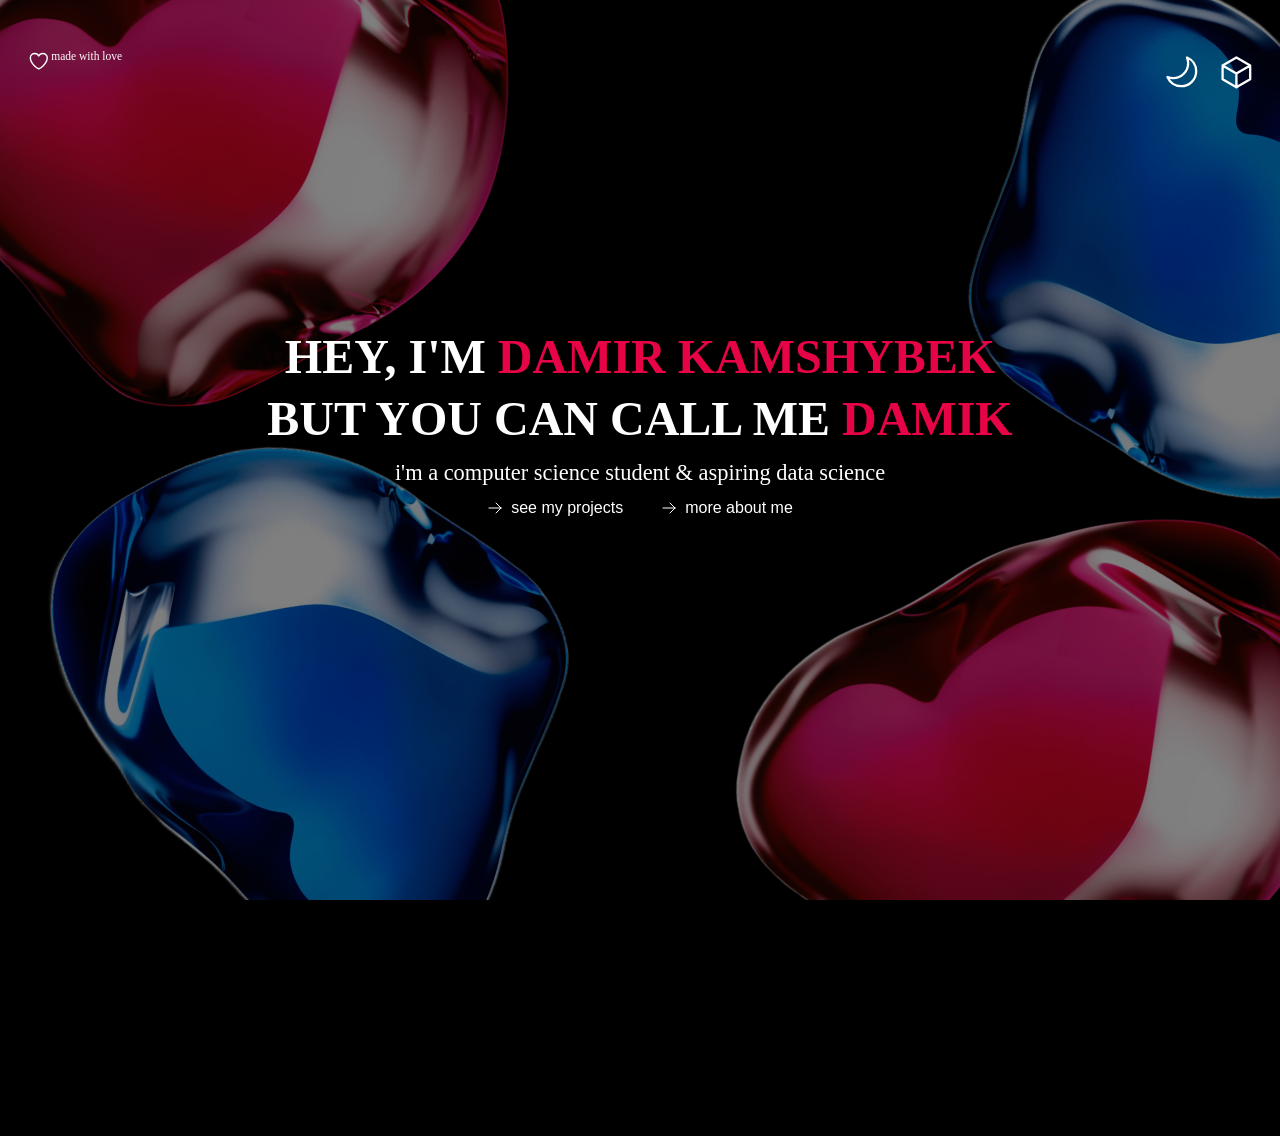
==== index.html @ a4d7db76 "Initial commit" ====
<!DOCTYPE html>
<html lang="en">
<head>
    <meta charset="UTF-8">
    <title>Главная</title>
    <link rel="stylesheet" href="style.css">
</head>
<body class="main">
    <div class="maintext1">
        <div class="made">
            <svg xmlns="http://www.w3.org/2000/svg" fill="none" viewBox="0 0 24 24" stroke-width="1.5" stroke="currentColor" class="love">
                <path stroke-linecap="round" stroke-linejoin="round" d="M21 8.25c0-2.485-2.099-4.5-4.688-4.5-1.935 0-3.597 1.126-4.312 2.733-.715-1.607-2.377-2.733-4.313-2.733C5.1 3.75 3 5.765 3 8.25c0 7.22 9 12 9 12s9-4.78 9-12Z" />
            </svg>
            made with love
        </div>
        <div class="image">
            <img src="blue2.png" class="img1" data-initial-rotation="178">
            <img src="blue2.png" class="img2" data-initial-rotation="10">
            <img src="red2.png" class="img3" data-initial-rotation="98">
            <img src="red2.png" class="img4" data-initial-rotation="116">
        </div>
        <div class="back">
            <div class="moon1">
                <svg xmlns="http://www.w3.org/2000/svg" fill="none" viewBox="0 0 24 24" stroke-width="1.5" stroke="currentColor" class="cm">
                    <path stroke-linecap="round" stroke-linejoin="round" d="M21.752 15.002A9.72 9.72 0 0 1 18 15.75c-5.385 0-9.75-4.365-9.75-9.75 0-1.33.266-2.597.748-3.752A9.753 9.753 0 0 0 3 11.25C3 16.635 7.365 21 12.75 21a9.753 9.753 0 0 0 9.002-5.998Z" />
                </svg>
            </div>
            <a href="home.html" class="cube1">
                <svg xmlns="http://www.w3.org/2000/svg" fill="none" viewBox="0 0 24 24" stroke-width="1.5" stroke="currentColor" class="cm-def">
                    <path stroke-linecap="round" stroke-linejoin="round" d="m21 7.5-9-5.25L3 7.5m18 0-9 5.25m9-5.25v9l-9 5.25M3 7.5l9 5.25M3 7.5v9l9 5.25m0-9v9"/>
                </svg>
                <svg xmlns="http://www.w3.org/2000/svg" fill="none" viewBox="0 0 24 24" stroke-width="1.5" stroke="currentColor" class="cm-hover"> 
                    <path stroke-linecap="round" stroke-linejoin="round" d="m21 7.5-2.25-1.313M21 7.5v2.25m0-2.25-2.25 1.313M3 7.5l2.25-1.313M3 7.5l2.25 1.313M3 7.5v2.25m9 3 2.25-1.313M12 12.75l-2.25-1.313M12 12.75V15m0 6.75 2.25-1.313M12 21.75V19.5m0 2.25-2.25-1.313m0-16.875L12 2.25l2.25 1.313M21 14.25v2.25l-2.25 1.313m-13.5 0L3 16.5v-2.25" />
                </svg>
            </a>
        </div>
        <h1 class="hey">
            HEY, I'M <span class="one">DAMIR KAMSHYBEK</span> <br> 
            BUT YOU CAN CALL ME <span class="two">DAMIK</span>
        </h1>
        <div class="row">  
            <p class="student">i'm a    computer science student & aspiring data science</p>
            <div class="wrap">
                <div class="link">
                    <svg xmlns="http://www.w3.org/2000/svg" fill="none" viewBox="0 0 24 24" stroke-width="1.5" stroke="currentColor" class="icon">
                        <path stroke-linecap="round" stroke-linejoin="round" d="M13.5 4.5 21 12m0 0-7.5 7.5M21 12H3" />
                    </svg>
                    see my projects
                </div>    
                <div class="links2">
                    <svg xmlns="http://www.w3.org/2000/svg" fill="none" viewBox="0 0 24 24" stroke-width="1.5" stroke="currentColor" class="icon">
                        <path stroke-linecap="round" stroke-linejoin="round" d="M13.5 4.5 21 12m0 0-7.5 7.5M21 12H3" />
                    </svg>
                    more about me
                </div>
            </div>
        </div>
    </div>
    <script src="script.js"></script>
</body>
</html>
---- style.css ----
html, body {
    height: 100%;
    margin: 0;
    overflow: hidden;
    font-family: Arial, sans-serif;
    color: white;
    image-rendering: auto;             
    -webkit-backface-visibility: hidden;
    backface-visibility: hidden;
    -webkit-transform: translate3d(0,0,0);
    transform: translate3d(0,0,0);
    overflow: hidden;
}

body.main {
    background-color: black;
    background-image: none;
}

/* Фон */
body.home {
    background-image: url("red1.jpg"); /* UHD фон */
    background-size: cover;
    background-repeat: no-repeat;
    background-position: center;
    background-attachment: fixed;
    
    image-rendering: auto;             
    -webkit-backface-visibility: hidden;
    backface-visibility: hidden;
    -webkit-transform: translate3d(0,0,0);
    transform: translate3d(0,0,0);
    color: rgb(255, 255, 255);
}

.maintext1 {
    position: relative;
    display: flex;
    height: 95vh;
    align-items: center;
    flex-direction: column;
    justify-content: center;
    align-items: center;
    text-align: center;
}

@keyframes fadeIn {
    from { opacity: 0; }
    to { opacity: 1; }
}

@keyframes fadeOut {
    from { opacity: 1; }
    to { opacity: 0; }
}

body {
    animation: fadeIn 0.4s ease-in-out;
}

body.page-exit {
    animation: fadeOut 0.4s ease-in-out forwards;
}

.image {
    position: absolute;
    top: 0;
    left: 0;
    width: 100%;
    height: 100%;
    z-index: -1;
}

.image img {
    opacity: 0.5;
    height: auto;
    width: clamp(300px, 60vw, 600px);
    transition: opacity 0.3 ease-in-out;
}

.highlighted {
    opacity: 1 !important;
    filter: brightness(1.2)
}

.dimmed {
    opacity: 0.2 !important;
}

.img1 {
    position: absolute;
    top: -7vh;
    left: 71vw;
    width: clamp(200px, 40vw, 400px);
}

.img2 { 
    position: absolute;
    top: 45vh;
    left: 2vw;
}
.img3 {
    position: absolute;
    top: 51vh;
    left: 58vw;
}

.img4 {
    position: absolute;
    top: -20vh;
    right: 60vw;
}

.made {
    display: flex;
    top: clamp(10px, 6vw, 50px);    
    left: clamp(10px, 2vw, 50px);
    position: absolute;
    font-family: 'Impact';
    font-size: clamp(10px, 0.9vw, 22px);    
}

.love {
    width: 2vw;
    height: 2.5vh;
}

/* Cube and Moon */
.back {
    display: flex;
    position: absolute;
    top: 6vh;
    right: 2vw;
    z-index: 1000;
    gap: 1.3vw;
    align-items: center;
}

.cube1 {
    position: relative;
    text-decoration: none;
    color: #fff;
    width: 2.3em;
    height: 2.3em;
}

.cube1 svg {
    position: absolute;
    top: 0;
    left: 0;
    transition: opacity 0.3s ease;
}

.moon1 svg, .cube1 svg {
    vertical-align: middle;
    width: 2.3em;
    height: 2.3em
}

.cube1 .cm-hover {
    opacity: 0;
    pointer-events: none;
}

.cube1:hover .cm-def {
    opacity: 0;
}

.cube1:hover .cm-hover {
    opacity: 1;
}

.moon1 {
    transform: scaleX(-1);
}

.cm {
    stroke-width: 1.5;
}

/* mainText 1 */
.hey {
    color: #ffffff;
    text-align: center;
    font-size: clamp(24px, 5vw, 48px);
    line-height: 1.3;
    font-family: 'Impact';
    letter-spacing: 0px;
    margin: 0;
    z-index: 1;
}

.one, .two {
    color: #e60346;
    position: relative;    
}

.one:after, .two:after {
    content: '';
    position: absolute;
    bottom: -20px;
    left: 0;
    width: 100%;
    height: 28px;
    background-image: url("data:image/svg+xml,%3Csvg xmlns='http://www.w3.org/2000/svg' viewBox='0 0 10 4'%3E%3Cpath fill='none' stroke='%23e60346' stroke-width='1.5' d='M-1,2 Q1.5,0 4,2 T9,2 T11.5,0 14,2'/%3E%3C/svg%3E");
    background-size: 40px 20px;
    background-repeat: repeat-x;
    transform: scaleX(0);
    transition: transform 0.3s ease-in-out;
    transform-origin: left;
}

@keyframes scrollWave {
    from { background-position-x: 0; }
    to { background-position-x: 40px; } 
}

.wave-animate-active:after {
    animation: scrollWave 1s linear infinite;
}

.one:hover:after, .two:hover:after {
    transform: scaleX(1);
}

.student {
    color: #ffffff;
    font-family: 'Open Sans';
    font-size: 140%;
    margin: 0;
    z-index: 1;
    margin-top: 2%;
}

.row {
    display: flex;
    flex-direction: column;
    align-items: center;
}

.wrap {
    display: flex;
    justify-content: center; 
    align-items: center;           
    width: fit-content;  
    margin: 0 auto;           
    gap: 1vw;       
    z-index: 1;             
}

.link, .links2 {
    display: flex;             
    align-items: center;           
    gap: 0.5em;           
    font-size: clamp(16px, 0.5vw, 24px); 
    color: #fff;
    white-space: nowrap;          
    flex-shrink: 0;
    margin: 1.4vh;
    padding: 0;
    position: relative;
}

.link:after, .links2:after {
    content: '';
    position: absolute;
    bottom: -0.4vh;
    left: 0;
    width: 100%;
    height: 0.3vh;
    background-color: #e60346;
    transform: scaleX(0);
    transition: transform 0.3s ease-in-out;
    transform-origin: left;
}

.link:hover:after, .links2:hover:after {
    transform: scaleX(1);
}



.icon {
    width: 1em;
    height: 1em;
    stroke-width: 1.5;
}

#maintext2 {
    position: relative;
    top: 30vh;
    left: 12vw;
    display: flex;
    align-items: flex-start;
    flex-direction: column;
    gap: 2vh;
}

#maintext2 a {
    position: relative;
    display: inline-block;
    font-family: 'Impact';
    font-weight: 400;
    letter-spacing: 1px;
    font-size: clamp(24px, 3vw, 100px); 
    text-transform: uppercase;
    color: #ffffff;
    text-decoration: none;
    white-space: nowrap;
    padding: 0;
    transition: color 0.3s;
}

#maintext2 a::before {
    content: "";
    position: absolute;
    left: 0;
    top: 0;
    left: -12px;
    top: -8px;
    height: calc(100% + 16px); 
    width: calc(100% + 24px); 
    border-radius: 24px; 
    z-index: -1; 
    background-color: #e60346;
    transform: scaleX(0); /* В начале невидим */
    pointer-events: none;
    transform-origin: center;
    transition: transform 0.3s ease-in-out;    
}

#maintext2 a:hover::before {
    transform: scaleX(1);
}

#maintext2 a:hover {
    color: #ffffff;
}

/* mid TEXT */
h5 {
    position: absolute;
    top: 2vh;
    left: 2vw;
    font-size: clamp(12px, 1.5vw, 16px);
    font-family: "Lalezar";
    text-transform: lowercae;
}

@media (max-width: 1024px) {
    #maintext2 { top: 4vh; left: 2vw; }
    #maintext2 a { font-size: 4vw; padding: 4px 8px; }

    .cm {
        width: 2.5em;
        height: 2.5em;
    }

    .student {
        font-size: 130%;
    }

    .one:after,
    .two:after {
        bottom: -12px;
    }
}

/* === Телефоны === */
@media (max-width: 600px) {
    #maintext2 { top: 3vh; left: 3vw; }
    #maintext2 a { font-size: 5vw; padding: 3px 6px; }

    .cm {
        width: 2em;
        height: 2em;
    }

    .student {
        font-size: 110%;
    }

    .wrap {
        flex-direction: column;
        gap: 1.5vh;
    }

    .made {
        top: 4vh;
        left: 3vw;
    }

    .back {
        top: 4vh;
        right: 3vw;
        gap: 2.5vw;
    }

    /* Размер "капель" */
    .image img {
        width: clamp(200px, 80vw, 300px);
    }

    .img1 {
        width: clamp(150px, 50vw, 250px);
    }

    /* Новые позиции */
    .img1 { top: -5vh; left: 60vw; }
    .img2 { top: 40vh; left: -10vw; }
    .img3 { top: 50vh; left: 55vw; }
    .img4 { top: -10vh; left: 5vw; right: auto; }

    /* Волнистая линия */
    .one:after,
    .two:after {
        bottom: -8px;
        height: 15px;
        background-size: 30px 15px;
    }
}
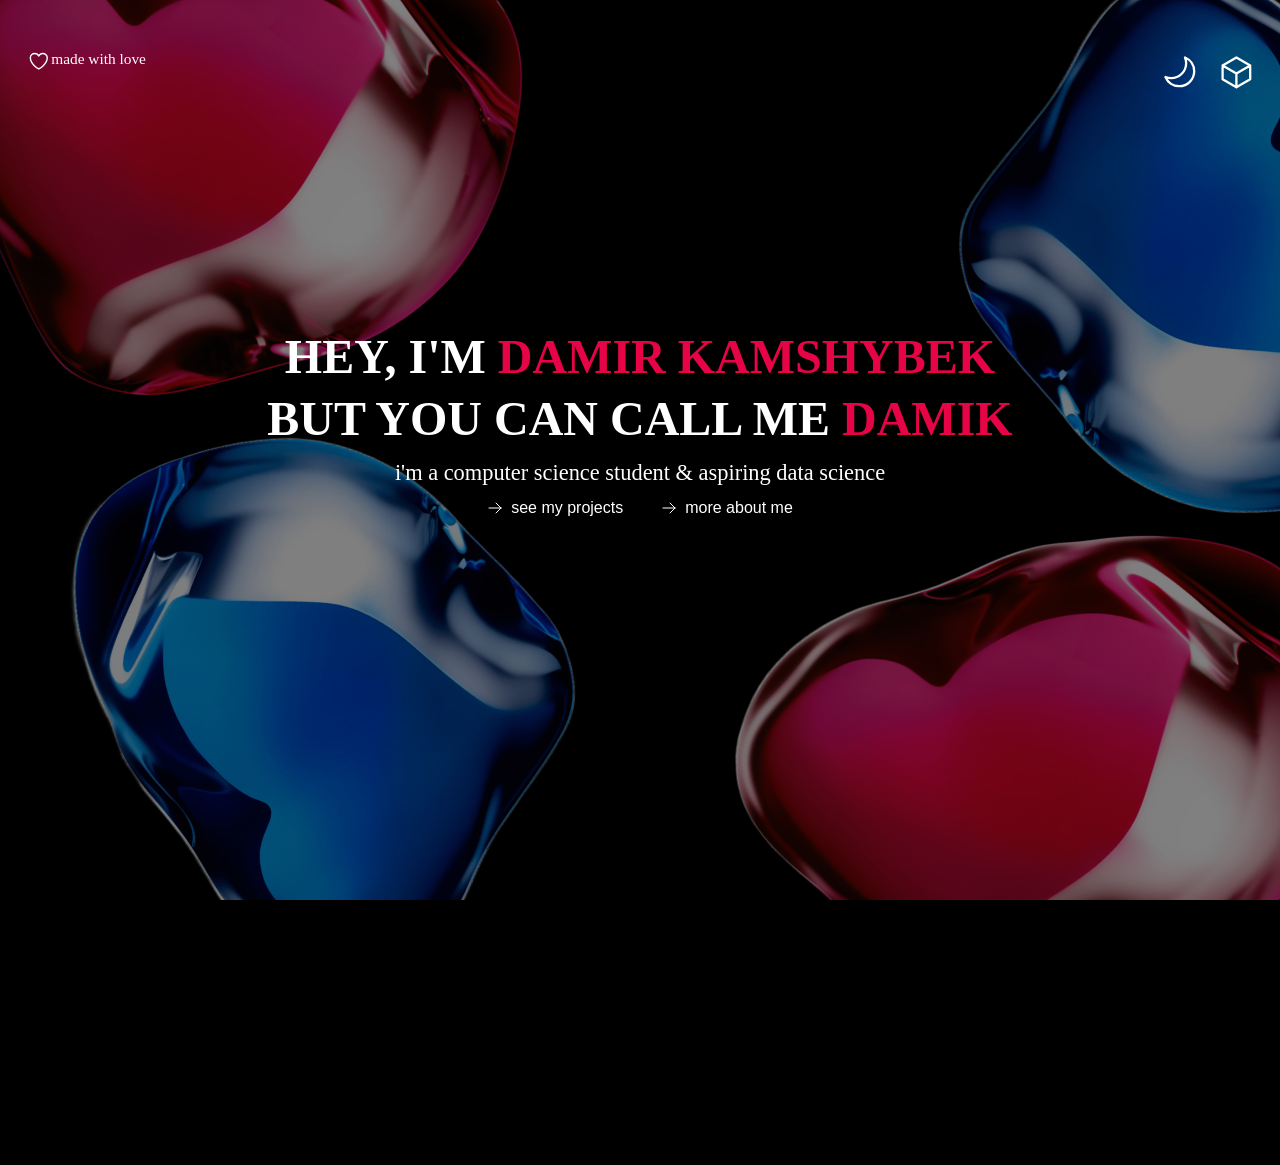
==== commit b30e34d3: "add 3 page" ====
--- a/index.html
+++ b/index.html
@@ -2,8 +2,9 @@
 <html lang="en">
 <head>
     <meta charset="UTF-8">
-    <title>Главная</title>
+    <title>Katoo</title>
     <link rel="stylesheet" href="style.css">
+    <link rel="preload" as="image" href="red1.jpg"
 </head>
 <body class="main">
     <div class="maintext1">
@@ -41,13 +42,13 @@
         <div class="row">  
             <p class="student">i'm a    computer science student & aspiring data science</p>
             <div class="wrap">
-                <div class="link">
+                <div class="link icon-text-group">
                     <svg xmlns="http://www.w3.org/2000/svg" fill="none" viewBox="0 0 24 24" stroke-width="1.5" stroke="currentColor" class="icon">
                         <path stroke-linecap="round" stroke-linejoin="round" d="M13.5 4.5 21 12m0 0-7.5 7.5M21 12H3" />
                     </svg>
                     see my projects
                 </div>    
-                <div class="links2">
+                <div class="links2 icon-text-group">
                     <svg xmlns="http://www.w3.org/2000/svg" fill="none" viewBox="0 0 24 24" stroke-width="1.5" stroke="currentColor" class="icon">
                         <path stroke-linecap="round" stroke-linejoin="round" d="M13.5 4.5 21 12m0 0-7.5 7.5M21 12H3" />
                     </svg>
--- a/style.css
+++ b/style.css
@@ -9,7 +9,6 @@
     backface-visibility: hidden;
     -webkit-transform: translate3d(0,0,0);
     transform: translate3d(0,0,0);
-    overflow: hidden;
 }
 
 body.main {
@@ -24,12 +23,6 @@
     background-repeat: no-repeat;
     background-position: center;
     background-attachment: fixed;
-    
-    image-rendering: auto;             
-    -webkit-backface-visibility: hidden;
-    backface-visibility: hidden;
-    -webkit-transform: translate3d(0,0,0);
-    transform: translate3d(0,0,0);
     color: rgb(255, 255, 255);
 }
 
@@ -40,13 +33,13 @@
     align-items: center;
     flex-direction: column;
     justify-content: center;
-    align-items: center;
     text-align: center;
 }
 
+/* TRANSITION SETTINGS */
 @keyframes fadeIn {
-    from { opacity: 0; }
-    to { opacity: 1; }
+    0% { opacity: 0; }
+    100% { opacity: 1; }
 }
 
 @keyframes fadeOut {
@@ -54,12 +47,39 @@
     to { opacity: 0; }
 }
 
+body::after {
+    content: '';
+    position: fixed; 
+    top: 0;
+    left: 0;
+    width: 100%;
+    height: 100%;
+    background-color: black; 
+    z-index: 9999; 
+    pointer-events: none; 
+    
+
+    animation: curtainReveal 0.5s ease-in-out forwards;
+}
+
+body.page-exit::after {
+    animation: curtainCover 0.4s ease-in-out forwards;
+}
+
+@keyframes curtainReveal {
+    0% { opacity: 1; } 
+    100% { opacity: 0; }
+}
+
+
+@keyframes curtainCover {
+    0% { opacity: 0; }
+    100% { opacity: 1; }
+}
+
 body {
-    animation: fadeIn 0.4s ease-in-out;
-}
-
-body.page-exit {
-    animation: fadeOut 0.4s ease-in-out forwards;
+    background-color: black;
+
 }
 
 .image {
@@ -80,7 +100,7 @@
 
 .highlighted {
     opacity: 1 !important;
-    filter: brightness(1.2)
+    filter: brightness(1.2);
 }
 
 .dimmed {
@@ -154,7 +174,7 @@
 .moon1 svg, .cube1 svg {
     vertical-align: middle;
     width: 2.3em;
-    height: 2.3em
+    height: 2.3em;
 }
 
 .cube1 .cm-hover {
@@ -248,11 +268,7 @@
     z-index: 1;             
 }
 
-.link, .links2 {
-    display: flex;             
-    align-items: center;           
-    gap: 0.5em;           
-    font-size: clamp(16px, 0.5vw, 24px); 
+.link, .links2 {        
     color: #fff;
     white-space: nowrap;          
     flex-shrink: 0;
@@ -278,8 +294,6 @@
     transform: scaleX(1);
 }
 
-
-
 .icon {
     width: 1em;
     height: 1em;
@@ -296,7 +310,7 @@
     gap: 2vh;
 }
 
-#maintext2 a {
+#maintext2 .nav-link {
     position: relative;
     display: inline-block;
     font-family: 'Impact';
@@ -311,7 +325,7 @@
     transition: color 0.3s;
 }
 
-#maintext2 a::before {
+#maintext2 .nav-link::before {
     content: "";
     position: absolute;
     left: 0;
@@ -329,93 +343,279 @@
     transition: transform 0.3s ease-in-out;    
 }
 
-#maintext2 a:hover::before {
+#maintext2 .nav-link:hover::before {
     transform: scaleX(1);
 }
 
-#maintext2 a:hover {
+#maintext2 .nav-link:hover {
     color: #ffffff;
 }
 
-/* mid TEXT */
-h5 {
-    position: absolute;
-    top: 2vh;
-    left: 2vw;
-    font-size: clamp(12px, 1.5vw, 16px);
-    font-family: "Lalezar";
-    text-transform: lowercae;
-}
-
+/* INSTAGRAM LINK */
+.homeinst {
+    position: absolute;
+    top: 37.4vh;
+    left: 0vw;
+    gap: 1vw;
+    display: flex;
+    flex-direction: row;
+    align-items: center;
+    z-index: 10;
+}
+
+.homeinst p {
+    margin: 0;
+    color: #fff;
+    font-family: 'Open Sans';   
+    text-transform: lowercase; 
+    align-items: center;        
+}
+
+.homeinst a {
+    display: flex; 
+    align-items: center;
+    text-decoration: none;
+}
+
+.iconinst {
+    width: 1em;
+    height: 1em;
+    stroke-width: 1.5;
+}
+
+/* GLOBAL ICON SETTINGS */
+.icon-text-group {
+    display: flex;
+    align-items: center;
+    gap: 0.5em;
+    color: #fff;
+    text-decoration: none;
+}
+
+/* GLOBAL CLASS FOR TEXT SIZE NEXT TO ICON */
+.icon-text-group p, .icon-text-group a {
+    font-size: clamp(14px, 1.5vw, 20px); 
+    color: inherit;
+    margin: 0;
+    font-family: 'Open Sans';
+    text-transform: lowercase;
+}
+
+.underline-anim {
+    position: relative; 
+    cursor: pointer;    
+    text-decoration: none; 
+}
+
+.underline-anim::after {
+    content: '';
+    position: absolute;
+    bottom: -0.4vh;
+    left: 0;
+    width: 100%;
+    height: 0.3vh;
+    background-color: #e60346;
+    transform: scaleX(0);
+    transition: transform 0.3s ease-in-out;
+    transform-origin: left;
+}
+
+.icon-text-group:visited {
+    color: #ffffff;
+}
+
+.underline-anim:hover::after {
+    transform: scaleX(1);
+}
+
+/* 1025px - 1920px */
+@media (min-width: 1025px) and (max-width: 1920px) {
+    .made {
+        font-size: clamp(10px, 1.2vw, 16px);
+    }
+
+    .back {
+        gap: 1.5vw;
+    }
+
+    #maintext2 {
+        top: 25vh;
+        left: 10vw;
+    }
+
+    .homeinst {
+        top: 35vh;
+    }
+}
+
+/* 768px - 1024px */
 @media (max-width: 1024px) {
-    #maintext2 { top: 4vh; left: 2vw; }
-    #maintext2 a { font-size: 4vw; padding: 4px 8px; }
-
-    .cm {
-        width: 2.5em;
-        height: 2.5em;
+    .maintext1 {
+        height: 90vh;
+    }
+
+    .hey {
+        font-size: clamp(20px, 4vw, 36px);
     }
 
     .student {
-        font-size: 130%;
+        font-size: 120%;
+    }
+
+    #maintext2 {
+        top: 8vh;
+        left: 5vw;
+        gap: 1.5vh;
+    }
+
+    #maintext2 .nav-link {
+        font-size: clamp(18px, 3.5vw, 48px);
+    }
+
+    .homeinst {
+        top: 30vh;
+        gap: 2vw;
+    }
+
+    .made {
+        top: 3vh;
+        left: 3vw;
+        font-size: clamp(10px, 1vw, 14px);
+    }
+
+    .back {
+        top: 3vh;
+        right: 3vw;
+        gap: 2vw;
+    }
+
+    .cm, .cm-def, .cm-hover {
+        width: 2em;
+        height: 2em;
+    }
+
+    .love {
+        width: 1.5vw;
+        height: 2vh;
     }
 
     .one:after,
     .two:after {
-        bottom: -12px;
-    }
-}
-
-/* === Телефоны === */
-@media (max-width: 600px) {
-    #maintext2 { top: 3vh; left: 3vw; }
-    #maintext2 a { font-size: 5vw; padding: 3px 6px; }
-
-    .cm {
-        width: 2em;
-        height: 2em;
+        bottom: -15px;
+        height: 20px;
+    }
+
+    .wrap {
+        gap: 2vw;
+    }
+
+    .link, .links2 {
+        margin: 1vh;
+    }
+
+    .image img {
+        width: clamp(200px, 50vw, 400px);
+    }
+
+    .img1 { top: -5vh; left: 65vw; width: clamp(150px, 30vw, 300px); }
+    .img2 { top: 40vh; left: 1vw; }
+    .img3 { top: 50vh; left: 60vw; }
+    .img4 { top: -15vh; left: 10vw; }
+}
+
+@media (max-width: 767px) {
+    html, body {
+        overflow-y: auto;
+        overflow-x: hidden;
+    }
+
+    .maintext1 {
+        height: auto;
+        min-height: 100vh;
+        padding: 20px 0;
+    }
+
+    .hey {
+        font-size: clamp(18px, 5vw, 28px);
+        margin-top: 20px;
     }
 
     .student {
-        font-size: 110%;
+        font-size: 100%;
+        margin-top: 10px;
+    }
+
+    #maintext2 {
+        position: relative;
+        top: auto;
+        left: auto;
+        margin-top: 30px;
+        padding: 0 20px;
+        gap: 1vh;
+    }
+
+    #maintext2 .nav-link {
+        font-size: clamp(16px, 4vw, 24px);
+    }
+
+    .homeinst {
+        position: relative;
+        top: auto;
+        left: auto;
+        margin: 20px 0;
+        justify-content: flex-start;
+        gap: 3vw;
+    }
+
+    .made {
+        top: 2vh;
+        left: 2vw;
+        font-size: 12px;
+    }
+
+    .back {
+        top: 2vh;
+        right: 2vw;
+        gap: 1.5vw;
+    }
+
+    .cm, .cm-def, .cm-hover {
+        width: 1.8em;
+        height: 1.8em;
+    }
+
+    .love {
+        width: 3vw;
+        height: 3vh;
+    }
+
+    .one:after,
+    .two:after {
+        bottom: -10px;
+        height: 12px;
+        background-size: 25px 12px;
     }
 
     .wrap {
         flex-direction: column;
         gap: 1.5vh;
-    }
-
-    .made {
-        top: 4vh;
-        left: 3vw;
-    }
-
-    .back {
-        top: 4vh;
-        right: 3vw;
-        gap: 2.5vw;
-    }
-
-    /* Размер "капель" */
-    .image img {
-        width: clamp(200px, 80vw, 300px);
-    }
-
-    .img1 {
-        width: clamp(150px, 50vw, 250px);
-    }
-
-    /* Новые позиции */
-    .img1 { top: -5vh; left: 60vw; }
-    .img2 { top: 40vh; left: -10vw; }
-    .img3 { top: 50vh; left: 55vw; }
-    .img4 { top: -10vh; left: 5vw; right: auto; }
-
-    /* Волнистая линия */
-    .one:after,
-    .two:after {
-        bottom: -8px;
-        height: 15px;
-        background-size: 30px 15px;
+        width: 100%;
+    }
+
+    .link, .links2 {
+        margin: 0.8vh 0;
+        width: 100%;
+    }
+
+    .image {
+        display: none;
+    }
+
+    .row {
+        padding: 0 20px;
+    }
+
+    .icon-text-group p, .icon-text-group a {
+        font-size: clamp(12px, 2vw, 16px);
     }
 }
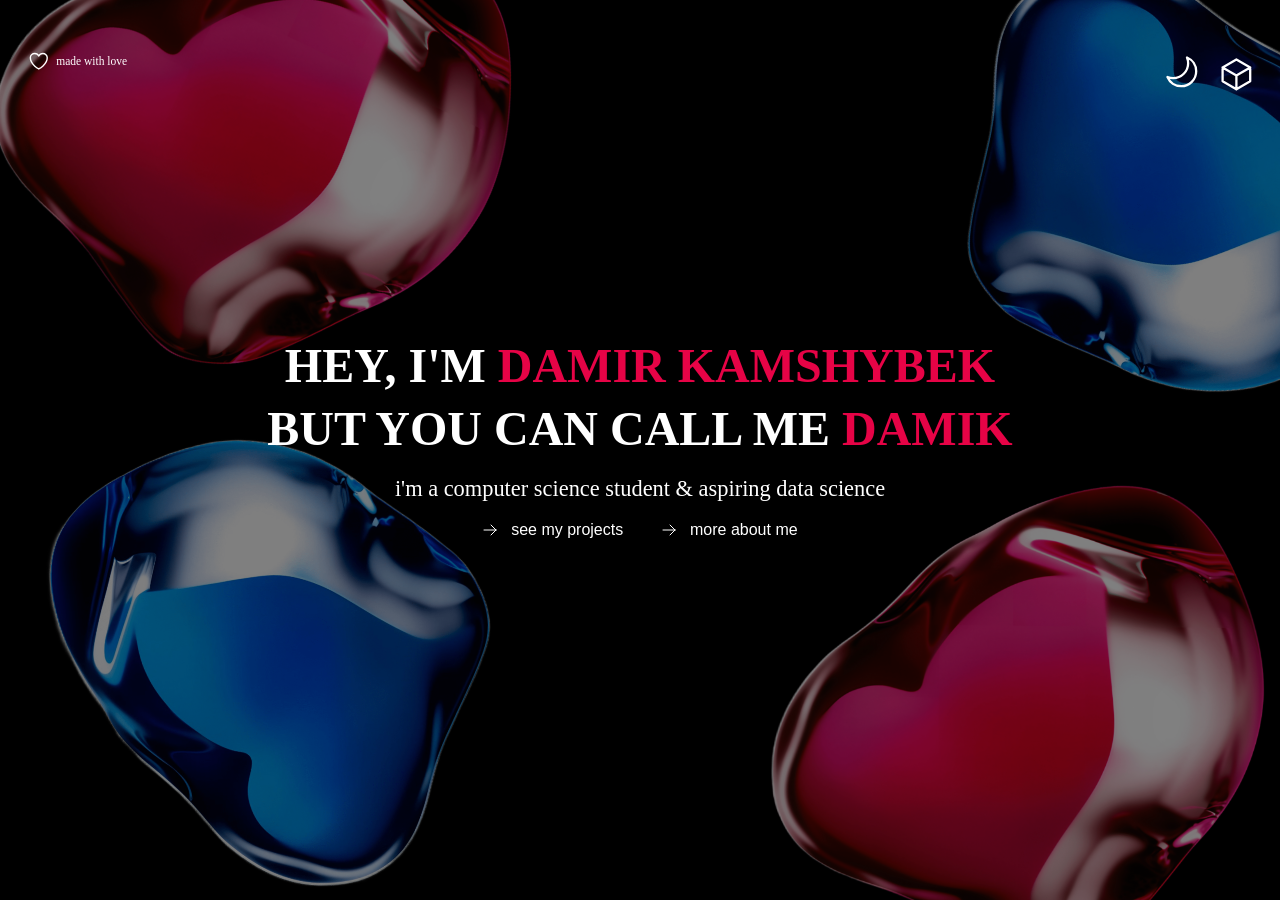
==== commit c44320ad: "Полная адапатция" ====
--- a/index.html
+++ b/index.html
@@ -2,9 +2,10 @@
 <html lang="en">
 <head>
     <meta charset="UTF-8">
+    <meta name="viewport" content="width=device-width, initial-scale=1.0">
     <title>Katoo</title>
     <link rel="stylesheet" href="style.css">
-    <link rel="preload" as="image" href="red1.jpg"
+    <link rel="preload" as="image" href="red1.jpg">
 </head>
 <body class="main">
     <div class="maintext1">
@@ -15,11 +16,12 @@
             made with love
         </div>
         <div class="image">
-            <img src="blue2.png" class="img1" data-initial-rotation="178">
-            <img src="blue2.png" class="img2" data-initial-rotation="10">
-            <img src="red2.png" class="img3" data-initial-rotation="98">
-            <img src="red2.png" class="img4" data-initial-rotation="116">
+            <img src="blue2.png" class="img1" alt="" data-initial-rotation="178">
+            <img src="blue2.png" class="img2" alt="" data-initial-rotation="10">
+            <img src="red2.png" class="img3" alt="" data-initial-rotation="98">
+            <img src="red2.png" class="img4" alt="" data-initial-rotation="116">
         </div>
+
         <div class="back">
             <div class="moon1">
                 <svg xmlns="http://www.w3.org/2000/svg" fill="none" viewBox="0 0 24 24" stroke-width="1.5" stroke="currentColor" class="cm">
@@ -35,28 +37,30 @@
                 </svg>
             </a>
         </div>
+
         <h1 class="hey">
             HEY, I'M <span class="one">DAMIR KAMSHYBEK</span> <br> 
             BUT YOU CAN CALL ME <span class="two">DAMIK</span>
         </h1>
+
         <div class="row">  
-            <p class="student">i'm a    computer science student & aspiring data science</p>
+            <p class="student">i'm a computer science student & aspiring data science</p>
             <div class="wrap">
-                <div class="link icon-text-group">
+                <a href="work.html" class="link icon-text-group">
                     <svg xmlns="http://www.w3.org/2000/svg" fill="none" viewBox="0 0 24 24" stroke-width="1.5" stroke="currentColor" class="icon">
                         <path stroke-linecap="round" stroke-linejoin="round" d="M13.5 4.5 21 12m0 0-7.5 7.5M21 12H3" />
                     </svg>
                     see my projects
-                </div>    
-                <div class="links2 icon-text-group">
-                    <svg xmlns="http://www.w3.org/2000/svg" fill="none" viewBox="0 0 24 24" stroke-width="1.5" stroke="currentColor" class="icon">
-                        <path stroke-linecap="round" stroke-linejoin="round" d="M13.5 4.5 21 12m0 0-7.5 7.5M21 12H3" />
-                    </svg>
-                    more about me
-                </div>
+                </a>    
+                    <a href="about.html" class="links2 icon-text-group">
+                        <svg xmlns="http://www.w3.org/2000/svg" fill="none" viewBox="0 0 24 24" stroke-width="1.5" stroke="currentColor" class="icon">
+                            <path stroke-linecap="round" stroke-linejoin="round" d="M13.5 4.5 21 12m0 0-7.5 7.5M21 12H3" />
+                        </svg>
+                        more about me
+                    </a>
             </div>
         </div>
     </div>
     <script src="script.js"></script>
 </body>
-</html>
+</html>
--- a/style.css
+++ b/style.css
@@ -1,31 +1,286 @@
+/* =========================================
+   1. БАЗОВЫЕ НАСТРОЙКИ (GLOBAL)
+   ========================================= */
 html, body {
     height: 100%;
     margin: 0;
+    padding: 0;
+    /* Важно: border-box помогает с размерами */
+    box-sizing: border-box;
+    font-family: Arial, sans-serif;
+    color: #ffffff;
+    background-color: black;
+    /* Скрываем горизонтальный скролл глобально */
+    overflow-x: hidden; 
+}
+
+/* Сброс для всех элементов, чтобы паддинги не ломали ширину */
+*, *::before, *::after {
+    box-sizing: border-box;
+}
+
+/* Анимации появления */
+@keyframes fadeIn {
+    0% {
+        opacity: 0;
+    }
+    100% {
+        opacity: 1;
+    }
+}
+
+@keyframes fadeOut {
+    from {
+        opacity: 1;
+    }
+    to {
+        opacity: 0;
+    }
+}
+
+body::after {
+    content: '';
+    position: fixed;
+    top: 0;
+    left: 0;
+    width: 100%;
+    height: 100%;
+    background-color: black;
+    z-index: 9999;
+    pointer-events: none;
+    animation: curtainReveal 0.5s ease-in-out forwards;
+}
+
+body.page-exit::after {
+    animation: curtainCover 0.4s ease-in-out forwards;
+}
+
+@keyframes curtainReveal {
+    0% {
+        opacity: 1;
+    }
+    100% {
+        opacity: 0;
+    }
+}
+
+@keyframes curtainCover {
+    0% {
+        opacity: 0;
+    }
+    100% {
+        opacity: 1;
+    }
+}
+
+/* =========================================
+   2. ДЕКОРАЦИИ И ФОН (DESKTOP)
+   ========================================= */
+
+/* Кнопка "Made with love" */
+.made {
+    position: absolute;
+    top: clamp(10px, 6vw, 50px);
+    left: clamp(10px, 2vw, 50px);
+    z-index: 100;
+    display: flex;
+    align-items: center;
+    font-family: 'Impact';
+    font-size: clamp(10px, 0.9vw, 22px);
+    gap: 5px;
+}
+.love {
+    width: 2vw;
+    height: 2.5vh;
+}
+
+/* Кнопка "Назад" (Кубик) */
+.back {
+    position: absolute;
+    top: 6vh;
+    right: 2vw;
+    z-index: 1000;
+    display: flex;
+    gap: 1.3vw;
+    align-items: center;
+}
+
+/* Иконки SVG (защита от гигантизма) */
+svg {
+    max-width: 100%;
+    height: auto;
+}
+
+.cm,
+.cm-def,
+.cm-hover {
+    width: 2.3em;
+    height: 2.3em;
+}
+
+.cube1 {
+    position: relative;
+    width: 2.3em;
+    height: 2.3em;
+    color: #fff;
+}
+
+.cube1 svg {
+    position: absolute;
+    top: 0;
+    left: 0;
+    transition: opacity 0.3s ease;
+}
+
+.cube1 .cm-hover {
+    opacity: 0;
+}
+
+.cube1:hover .cm-def {
+    opacity: 0;
+}
+
+.cube1:hover .cm-hover {
+    opacity: 1;
+}
+
+.moon1 {
+    transform: scaleX(-1);
+}
+
+/* Фоновые картинки */
+.image {
+    position: fixed; /* Фикс, чтобы не дергались при скролле */
+    top: 0;
+    left: 0;
+    width: 100%;
+    height: 100%;
+    z-index: -1;
+    pointer-events: none;
+}
+
+.image img {
+    opacity: 0.5;
+    position: absolute;
+    transition: opacity 0.3s ease-in-out;
+}
+
+/* Координаты для десктопа (твои оригинальные) */
+.img1 {
+    top: -9vh;
+    left: 71vw;
+    width: clamp(200px, 40vw, 600px);
+}
+
+.img2 {
+    top: 45vh;
+    left: 2vw;
+    width: clamp(200px, 40vw, 600px);
+}
+
+.img3 {
+    top: 51vh;
+    left: 60vw;
+    width: clamp(200px, 40vw, 600px);
+}
+
+.img4 {
+    top: -15vh;
+    right: 60vw;
+    width: clamp(200px, 40vw, 600px);
+}
+
+.hero-section {
+    position: relative;
+    width: 100%;
+    height: 100%;
     overflow: hidden;
-    font-family: Arial, sans-serif;
-    color: white;
-    image-rendering: auto;             
-    -webkit-backface-visibility: hidden;
-    backface-visibility: hidden;
-    -webkit-transform: translate3d(0,0,0);
-    transform: translate3d(0,0,0);
-}
-
-body.main {
-    background-color: black;
-    background-image: none;
-}
-
-/* Фон */
-body.home {
-    background-image: url("red1.jpg"); /* UHD фон */
+}
+
+.hero-section::before {
+    content: "";
+    position: absolute;
+    inset: 0;
+    background-image: url('red1.jpg');
     background-size: cover;
-    background-repeat: no-repeat;
     background-position: center;
-    background-attachment: fixed;
-    color: rgb(255, 255, 255);
-}
-
+    opacity: 0.5;
+    z-index: -1;
+}
+
+/* Фотография (Me) - Десктоп позиция */
+.me {
+    position: fixed;
+    top: 0;
+    right: 0;
+    z-index: 1;
+}
+
+.me img {
+    width: clamp(300px, 40vw, 650px);
+    height: clamp(400px, 45vw, 800px);
+    object-fit: cover;
+    border-radius: 0 0 0 clamp(20px, 2vw, 40px);
+}
+
+/* Виджет музыки */
+.music-widget {
+    position: fixed;
+    top: 5vh;
+    left: 63.3vw;
+    width: 200px;
+    height: 200px;
+    display: flex;
+    justify-content: center;
+    align-items: center;
+    z-index: 100;
+    cursor: pointer;
+}
+
+.music-center {
+    position: absolute;
+    width: 70%;
+    height: 70%;
+    border-radius: 50%;
+    overflow: hidden;
+    z-index: 1;
+}
+
+.music-center img {
+    width: 100%;
+    height: 100%;
+    object-fit: cover;
+}
+
+.music-text {
+    position: absolute;
+    width: 110%;
+    height: 110%;
+    animation: spinText 15s linear infinite;
+    fill: #ffffff;
+    font-family: 'Open Sans';
+    z-index: 2;
+}
+
+@keyframes spinText {
+    from {
+        transform: rotate(0deg);
+    }
+    to {
+        transform: rotate(360deg);
+    }
+}
+
+.music-widget:hover .music-text {
+    animation-play-state: paused;
+    fill: #e60346;
+}
+
+/* =========================================
+   3. КОНТЕНТ БЛОКИ (DESKTOP LAYOUT)
+   ========================================= */
+
+/* Главный текст (Home) */
 .maintext1 {
     position: relative;
     display: flex;
@@ -34,188 +289,26 @@
     flex-direction: column;
     justify-content: center;
     text-align: center;
-}
-
-/* TRANSITION SETTINGS */
-@keyframes fadeIn {
-    0% { opacity: 0; }
-    100% { opacity: 1; }
-}
-
-@keyframes fadeOut {
-    from { opacity: 1; }
-    to { opacity: 0; }
-}
-
-body::after {
-    content: '';
-    position: fixed; 
-    top: 0;
-    left: 0;
-    width: 100%;
-    height: 100%;
-    background-color: black; 
-    z-index: 9999; 
-    pointer-events: none; 
-    
-
-    animation: curtainReveal 0.5s ease-in-out forwards;
-}
-
-body.page-exit::after {
-    animation: curtainCover 0.4s ease-in-out forwards;
-}
-
-@keyframes curtainReveal {
-    0% { opacity: 1; } 
-    100% { opacity: 0; }
-}
-
-
-@keyframes curtainCover {
-    0% { opacity: 0; }
-    100% { opacity: 1; }
-}
-
-body {
-    background-color: black;
-
-}
-
-.image {
-    position: absolute;
-    top: 0;
-    left: 0;
-    width: 100%;
-    height: 100%;
-    z-index: -1;
-}
-
-.image img {
-    opacity: 0.5;
-    height: auto;
-    width: clamp(300px, 60vw, 600px);
-    transition: opacity 0.3 ease-in-out;
-}
-
-.highlighted {
-    opacity: 1 !important;
-    filter: brightness(1.2);
-}
-
-.dimmed {
-    opacity: 0.2 !important;
-}
-
-.img1 {
-    position: absolute;
-    top: -7vh;
-    left: 71vw;
-    width: clamp(200px, 40vw, 400px);
-}
-
-.img2 { 
-    position: absolute;
-    top: 45vh;
-    left: 2vw;
-}
-.img3 {
-    position: absolute;
-    top: 51vh;
-    left: 58vw;
-}
-
-.img4 {
-    position: absolute;
-    top: -20vh;
-    right: 60vw;
-}
-
-.made {
-    display: flex;
-    top: clamp(10px, 6vw, 50px);    
-    left: clamp(10px, 2vw, 50px);
-    position: absolute;
-    font-family: 'Impact';
-    font-size: clamp(10px, 0.9vw, 22px);    
-}
-
-.love {
-    width: 2vw;
-    height: 2.5vh;
-}
-
-/* Cube and Moon */
-.back {
-    display: flex;
-    position: absolute;
-    top: 6vh;
-    right: 2vw;
-    z-index: 1000;
-    gap: 1.3vw;
-    align-items: center;
-}
-
-.cube1 {
-    position: relative;
-    text-decoration: none;
-    color: #fff;
-    width: 2.3em;
-    height: 2.3em;
-}
-
-.cube1 svg {
-    position: absolute;
-    top: 0;
-    left: 0;
-    transition: opacity 0.3s ease;
-}
-
-.moon1 svg, .cube1 svg {
-    vertical-align: middle;
-    width: 2.3em;
-    height: 2.3em;
-}
-
-.cube1 .cm-hover {
-    opacity: 0;
-    pointer-events: none;
-}
-
-.cube1:hover .cm-def {
-    opacity: 0;
-}
-
-.cube1:hover .cm-hover {
-    opacity: 1;
-}
-
-.moon1 {
-    transform: scaleX(-1);
-}
-
-.cm {
-    stroke-width: 1.5;
-}
-
-/* mainText 1 */
+    z-index: 10;
+}
+
 .hey {
     color: #ffffff;
-    text-align: center;
     font-size: clamp(24px, 5vw, 48px);
     line-height: 1.3;
     font-family: 'Impact';
-    letter-spacing: 0px;
-    margin: 0;
     z-index: 1;
 }
 
-.one, .two {
+/* Эффект волны под именем */
+.one,
+.two {
     color: #e60346;
-    position: relative;    
-}
-
-.one:after, .two:after {
+    position: relative;
+}
+
+.one:after,
+.two:after {
     content: '';
     position: absolute;
     bottom: -20px;
@@ -230,16 +323,8 @@
     transform-origin: left;
 }
 
-@keyframes scrollWave {
-    from { background-position-x: 0; }
-    to { background-position-x: 40px; } 
-}
-
-.wave-animate-active:after {
-    animation: scrollWave 1s linear infinite;
-}
-
-.one:hover:after, .two:hover:after {
+.one:hover:after,
+.two:hover:after {
     transform: scaleX(1);
 }
 
@@ -247,37 +332,43 @@
     color: #ffffff;
     font-family: 'Open Sans';
     font-size: 140%;
-    margin: 0;
+    margin-top: -1rem;
     z-index: 1;
-    margin-top: 2%;
-}
-
-.row {
-    display: flex;
-    flex-direction: column;
+}
+
+/* Кнопки меню (Home) */
+.wrap {
+    display: flex;
+    justify-content: center;
     align-items: center;
-}
-
-.wrap {
-    display: flex;
-    justify-content: center; 
-    align-items: center;           
-    width: fit-content;  
-    margin: 0 auto;           
-    gap: 1vw;       
-    z-index: 1;             
-}
-
-.link, .links2 {        
+    width: fit-content;
+    margin: 0 auto;
+    margin-top: -1rem;
+    gap: 1vw;
+    z-index: 1;
+}
+
+.link,
+.links2 {
     color: #fff;
-    white-space: nowrap;          
-    flex-shrink: 0;
+    white-space: nowrap;
     margin: 1.4vh;
-    padding: 0;
     position: relative;
 }
 
-.link:after, .links2:after {
+.homeinst .link, .homeinst .links2 {
+    white-space: nowrap;
+    margin: 0vh 1px;
+}
+
+.icon {
+    width: 1em;
+    height: 1em;
+    vertical-align: middle;
+    margin-right: 0.3em;
+}
+
+.underline-anim::after, .link:after, .links2:after {
     content: '';
     position: absolute;
     bottom: -0.4vh;
@@ -290,332 +381,402 @@
     transform-origin: left;
 }
 
-.link:hover:after, .links2:hover:after {
+.link:hover:after,
+.links2:hover:after,
+.underline-anim:hover::after {
     transform: scaleX(1);
 }
 
-.icon {
-    width: 1em;
-    height: 1em;
-    stroke-width: 1.5;
-}
-
+.icon-text-group {
+    display: flex;
+    align-items: center;
+    gap: 0.5em;
+    text-decoration: none;
+    color: #fff;
+}
+
+/* Навигация (Home - список ссылок справа) */
 #maintext2 {
     position: relative;
     top: 30vh;
     left: 12vw;
     display: flex;
+    flex-direction: column;
     align-items: flex-start;
-    flex-direction: column;
     gap: 2vh;
 }
 
 #maintext2 .nav-link {
     position: relative;
-    display: inline-block;
+    display: inline-block; /* ширина = текст */
     font-family: 'Impact';
-    font-weight: 400;
-    letter-spacing: 1px;
-    font-size: clamp(24px, 3vw, 100px); 
+    font-size: clamp(24px, 3vw, 100px);
     text-transform: uppercase;
-    color: #ffffff;
+    color: #fff;
     text-decoration: none;
-    white-space: nowrap;
-    padding: 0;
     transition: color 0.3s;
+    z-index: 1;
 }
 
 #maintext2 .nav-link::before {
     content: "";
     position: absolute;
-    left: 0;
-    top: 0;
     left: -12px;
     top: -8px;
-    height: calc(100% + 16px); 
+    height: calc(100% + 16px);
     width: calc(100% + 24px); 
-    border-radius: 24px; 
-    z-index: -1; 
+    border-radius: 24px;
+    z-index: -1;
     background-color: #e60346;
-    transform: scaleX(0); /* В начале невидим */
-    pointer-events: none;
+    transform: scaleX(0);
     transform-origin: center;
-    transition: transform 0.3s ease-in-out;    
+    transition: transform 0.3s ease-in-out;
 }
 
 #maintext2 .nav-link:hover::before {
     transform: scaleX(1);
-}
-
-#maintext2 .nav-link:hover {
-    color: #ffffff;
-}
-
-/* INSTAGRAM LINK */
-.homeinst {
-    position: absolute;
-    top: 37.4vh;
-    left: 0vw;
-    gap: 1vw;
-    display: flex;
-    flex-direction: row;
-    align-items: center;
-    z-index: 10;
-}
-
-.homeinst p {
-    margin: 0;
-    color: #fff;
-    font-family: 'Open Sans';   
-    text-transform: lowercase; 
-    align-items: center;        
-}
-
-.homeinst a {
-    display: flex; 
-    align-items: center;
-    text-decoration: none;
 }
 
 .iconinst {
     width: 1em;
     height: 1em;
-    stroke-width: 1.5;
-}
-
-/* GLOBAL ICON SETTINGS */
-.icon-text-group {
+    vertical-align: middle;
+    margin-right: 0.3em;
+}
+
+/* HOME IMG */
+.home-page .center-image-container {
+  position: fixed;    
+  top: 50%;
+  left: 50%;
+  transform: translate(-50%, -50%);
+  height: auto;     
+  width: auto;
+  z-index: 100;      
+}
+
+.center-img {
+  max-width: 90%; 
+  max-height: 80vh; 
+  height: auto;
+  width: auto;
+  will-change: transform;   
+}
+
+/* Instagram (Home) */
+.homeinst {
+    position: absolute;
+    top: 37.4vh;
+    
+    display: flex;
+    gap: 1vw;
+    z-index: 10;
+}
+
+/* About Page Content */
+.about-flow-container {
+    position: absolute;
+    top: 25vh;
+    left: 20vh;
+    z-index: 100;
+    max-width: 1000px;
+}
+
+.about-head {
+    font-family: 'Impact';
+    font-size: clamp(24px, 5vw, 48px);
+    margin-bottom: 10px;
+}
+
+.about-m {
+    font-family: 'Open Sans';
+    font-size: clamp(14px, 1.5vw, 20px);
+    max-width: 900px;
+    line-height: 1.5;
+}
+
+.about-line {
+    width: 55vw;
+    height: 4px;
+    background-color: #ffffff;
+    margin-bottom: 20px;
+}
+
+/* Contact */
+.contact-row {
     display: flex;
     align-items: center;
-    gap: 0.5em;
-    color: #fff;
+    gap: 20px;
+    flex-wrap: wrap;
+    margin-bottom: 20px;
+}
+
+.mail {
+    font-family: 'lalezar';
+    font-size: clamp(20px, 4vw, 36px);
+    margin: 0;
+}
+
+/* Work Page */
+.work-wrapper {
+    position: relative;
+    width: 100%;
+    height: 100vh;
+    overflow: hidden;
+    z-index: 10;
+    left: 65vw;
+    top: 18.5vh; /* Десктопная позиция */
+}
+
+.work-preview {
+    background-color: #c4c4c4;
+    border-radius: 20px;
+    box-shadow: 0 10px 30px rgba(0, 0, 0, 0.5);
+}
+
+.work-menu {
+    display: flex;
+    flex-direction: column;
+}
+
+.work-header {
+    font-family: 'Impact';
+    font-size: clamp(32px, 4vw, 60px);
+    letter-spacing: 1px;
+}
+
+.work-list {
+    list-style: none;
+    padding: 0;
+    margin: 0;
+}
+
+.work-item {
+    border-top: 2px solid #ffffff;
+    padding: 35px 0;
+}
+
+.work-item:last-child {
+    border-bottom: 2px solid #ffffff;
+}
+
+.work-link {
+    font-family: 'Impact';
+    font-size: clamp(32px, 2vw, 48px);
+    color: #ffffff;
     text-decoration: none;
-}
-
-/* GLOBAL CLASS FOR TEXT SIZE NEXT TO ICON */
-.icon-text-group p, .icon-text-group a {
-    font-size: clamp(14px, 1.5vw, 20px); 
-    color: inherit;
-    margin: 0;
-    font-family: 'Open Sans';
-    text-transform: lowercase;
-}
-
-.underline-anim {
-    position: relative; 
-    cursor: pointer;    
-    text-decoration: none; 
-}
-
-.underline-anim::after {
-    content: '';
-    position: absolute;
-    bottom: -0.4vh;
-    left: 0;
-    width: 100%;
-    height: 0.3vh;
-    background-color: #e60346;
-    transform: scaleX(0);
-    transition: transform 0.3s ease-in-out;
-    transform-origin: left;
-}
-
-.icon-text-group:visited {
-    color: #ffffff;
-}
-
-.underline-anim:hover::after {
-    transform: scaleX(1);
-}
-
-/* 1025px - 1920px */
-@media (min-width: 1025px) and (max-width: 1920px) {
-    .made {
-        font-size: clamp(10px, 1.2vw, 16px);
-    }
-
-    .back {
-        gap: 1.5vw;
-    }
-
+    display: block;
+    transition: color 0.3s, padding-left 0.3s;
+    font-style: italic;
+}
+
+.work-link:hover,
+.work-link.active:hover {
+    color: #e60346;
+    padding-left: 15px;
+}
+
+.work-link.active {
+    font-style: normal;
+}
+
+.work-link.disabled {
+    opacity: 0.5;
+    cursor: default;
+}
+
+/* =================================================================
+   🔥 АДАПТИВ (ТВОЯ ЗОНА КОНТРОЛЯ)
+   Здесь мы превращаем жесткий сайт в гибкий
+   ================================================================= */
+
+/* --- ПЛАНШЕТЫ И НОУТБУКИ (меньше 1024px) --- */
+@media (max-width: 1024px) {
+    /* 1. Сбрасываем жесткие координаты у главных блоков */
+    .about-flow-container,
+    .work-wrapper,
+    #maintext2,
+    .homeinst,
+    .me {
+        position: relative !important; /* Возвращаем в поток */
+        top: auto !important;
+        left: auto !important;
+        right: auto !important;
+        bottom: auto !important;
+        transform: none !important;
+        margin: 0 auto; /* Центрируем */
+        width: 100% !important;
+        max-width: 90%; /* Чтобы не прилипало к краям */
+    }
+
+    /* 2. Разрешаем прокрутку вниз */
+    html,
+    body {
+        height: auto;
+        min-height: 100%;
+        overflow-y: auto; /* Включаем скролл */
+    }
+
+    /* 3. Адаптация WORK */
+    .work-wrapper {
+        display: flex;
+        flex-direction: column;
+        align-items: center;
+        padding: 50px 0;
+        background: black;
+    }
+
+    .work-preview {
+        display: none; /* Скрываем картинку, оставляем меню */
+    }
+
+    /* 4. Адаптация ABOUT */
+    .about-flow-container {
+        padding-top: 80px; /* Отступ от шапки */
+    }
+
+    .about-line {
+        width: 100%;
+    }
+
+    /* 5. Адаптация ГЛАВНОЙ НАВИГАЦИИ */
     #maintext2 {
-        top: 25vh;
-        left: 10vw;
-    }
-
-    .homeinst {
-        top: 35vh;
-    }
-}
-
-/* 768px - 1024px */
-@media (max-width: 1024px) {
-    .maintext1 {
-        height: 90vh;
-    }
-
-    .hey {
-        font-size: clamp(20px, 4vw, 36px);
-    }
-
-    .student {
-        font-size: 120%;
-    }
-
+        align-items: center;
+        text-align: center;
+        padding: 50px 0;
+    }
+
+    /* 6. Адаптация ФОТО */
+    .me {
+        order: -1; /* Поднимаем фото наверх */
+        display: flex;
+        justify-content: center;
+        margin-top: 20px;
+    }
+
+    .me img {
+        width: 80%; /* Размер фото на планшете */
+        height: auto;
+        border-radius: 20px;
+    }
+}
+
+/* --- МОБИЛЬНЫЕ ТЕЛЕФОНЫ (меньше 768px) --- */
+@media (max-width: 767px) {
+    /* ТУТ ТЫ МОЖЕШЬ МЕНЯТЬ ЦИФРЫ ПОД СЕБЯ */
+
+    /* Уменьшаем отступы по краям */
+    .maintext1,
+    .work-wrapper,
+    .about-flow-container {
+        padding-left: 15px;
+        padding-right: 15px;
+    }
+    
     #maintext2 {
-        top: 8vh;
-        left: 5vw;
-        gap: 1.5vh;
-    }
-
-    #maintext2 .nav-link {
-        font-size: clamp(18px, 3.5vw, 48px);
-    }
-
-    .homeinst {
-        top: 30vh;
-        gap: 2vw;
-    }
-
-    .made {
-        top: 3vh;
-        left: 3vw;
-        font-size: clamp(10px, 1vw, 14px);
-    }
-
-    .back {
-        top: 3vh;
-        right: 3vw;
-        gap: 2vw;
-    }
-
-    .cm, .cm-def, .cm-hover {
-        width: 2em;
-        height: 2em;
-    }
-
-    .love {
-        width: 1.5vw;
-        height: 2vh;
-    }
-
-    .one:after,
-    .two:after {
-        bottom: -15px;
-        height: 20px;
-    }
-
-    .wrap {
-        gap: 2vw;
-    }
-
-    .link, .links2 {
-        margin: 1vh;
-    }
-
-    .image img {
-        width: clamp(200px, 50vw, 400px);
-    }
-
-    .img1 { top: -5vh; left: 65vw; width: clamp(150px, 30vw, 300px); }
-    .img2 { top: 40vh; left: 1vw; }
-    .img3 { top: 50vh; left: 60vw; }
-    .img4 { top: -15vh; left: 10vw; }
-}
-
-@media (max-width: 767px) {
-    html, body {
-        overflow-y: auto;
-        overflow-x: hidden;
-    }
-
-    .maintext1 {
-        height: auto;
-        min-height: 100vh;
-        padding: 20px 0;
-    }
-
-    .hey {
-        font-size: clamp(18px, 5vw, 28px);
-        margin-top: 20px;
-    }
-
-    .student {
-        font-size: 100%;
-        margin-top: 10px;
-    }
-
-    #maintext2 {
-        position: relative;
-        top: auto;
-        left: auto;
-        margin-top: 30px;
-        padding: 0 20px;
-        gap: 1vh;
-    }
-
-    #maintext2 .nav-link {
-        font-size: clamp(16px, 4vw, 24px);
-    }
-
+        display: flex;
+        flex-direction: column;
+        align-items: flex-start;
+        gap: 20px;
+        padding-top: 35vh;
+    }
+    /* Контакты */
     .homeinst {
         position: relative;
         top: auto;
         left: auto;
-        margin: 20px 0;
-        justify-content: flex-start;
-        gap: 3vw;
-    }
-
+        flex-direction: column;
+        align-items: flex-start;    
+        margin: 0;
+    }
+
+    .homeinst a {
+        display: inline-flex;
+        align-items: center; 
+        text-align: left;
+    }
+
+    .center-img {
+        margin-left: 40px;
+    }
+    
+    /* Декор по углам */
     .made {
-        top: 2vh;
-        left: 2vw;
-        font-size: 12px;
+        top: 15px;
+        left: 15px;
     }
 
     .back {
-        top: 2vh;
-        right: 2vw;
-        gap: 1.5vw;
-    }
-
-    .cm, .cm-def, .cm-hover {
-        width: 1.8em;
-        height: 1.8em;
-    }
-
-    .love {
-        width: 3vw;
-        height: 3vh;
-    }
-
-    .one:after,
-    .two:after {
-        bottom: -10px;
-        height: 12px;
-        background-size: 25px 12px;
-    }
-
+        top: 15px;
+        right: 15px;
+    }
+
+    /* Шрифты (Корректируй тут!) */
+    .hey {
+        font-size: 32px;
+    }
+
+    .student {
+        font-size: 16px;
+        margin-top: 1px;
+    }
+
+    .work-link {
+        font-size: 36px;
+    }
+
+    .about-m {
+        font-size: 16px;
+        text-align: left;
+    }
+
+    /* Навигация (Home) в столбик */
     .wrap {
         flex-direction: column;
-        gap: 1.5vh;
-        width: 100%;
-    }
-
-    .link, .links2 {
-        margin: 0.8vh 0;
-        width: 100%;
-    }
-
-    .image {
-        display: none;
-    }
-
-    .row {
-        padding: 0 20px;
-    }
-
-    .icon-text-group p, .icon-text-group a {
-        font-size: clamp(12px, 2vw, 16px);
+        gap: 0px;
+    }
+
+    /* Скрываем сложные декорации фона на телефоне */
+    .image .img1, 
+    .image .img4 { 
+        display: block;
+        position: absolute; 
+        
+        /* 🔥 НУЛЕВЫЕ ПАРАМЕТРЫ: Убираем ВСЕ, что может сдвинуть вправо */
+        right: auto !important; /* Отменяем любые правые привязки */
+        margin-left: 0 !important;
+        margin-right: 0 !important;
+        
+        /* 1. ГАРАНТИЯ ЦЕНТРИРОВАНИЯ */
+        left: 50%; 
+        transform: translateX(-50%); 
+        
+        /* 2. Размер и внешний вид (без изменений) */
+        width: 180px; 
+        max-width: 50vw; 
+        height: auto;
+        opacity: 0.6;
+    }
+
+    /* Координаты для ВЕРХНЕЙ картинки */
+    .image .img1 {
+        top: 5%; 
+        bottom: auto;
+    }
+
+    /* Координаты для НИЖНЕЙ картинки */
+    .image .img4 {
+        top: auto;
+        bottom: 5%; 
+    }
+    /* Виджет музыки вниз */
+    .music-widget {
+        position: fixed;
+        top: auto;
+        bottom: 20px;
+        left: auto;
+        right: 20px;
+        width: 80px;
+        height: 80px;
     }
 }
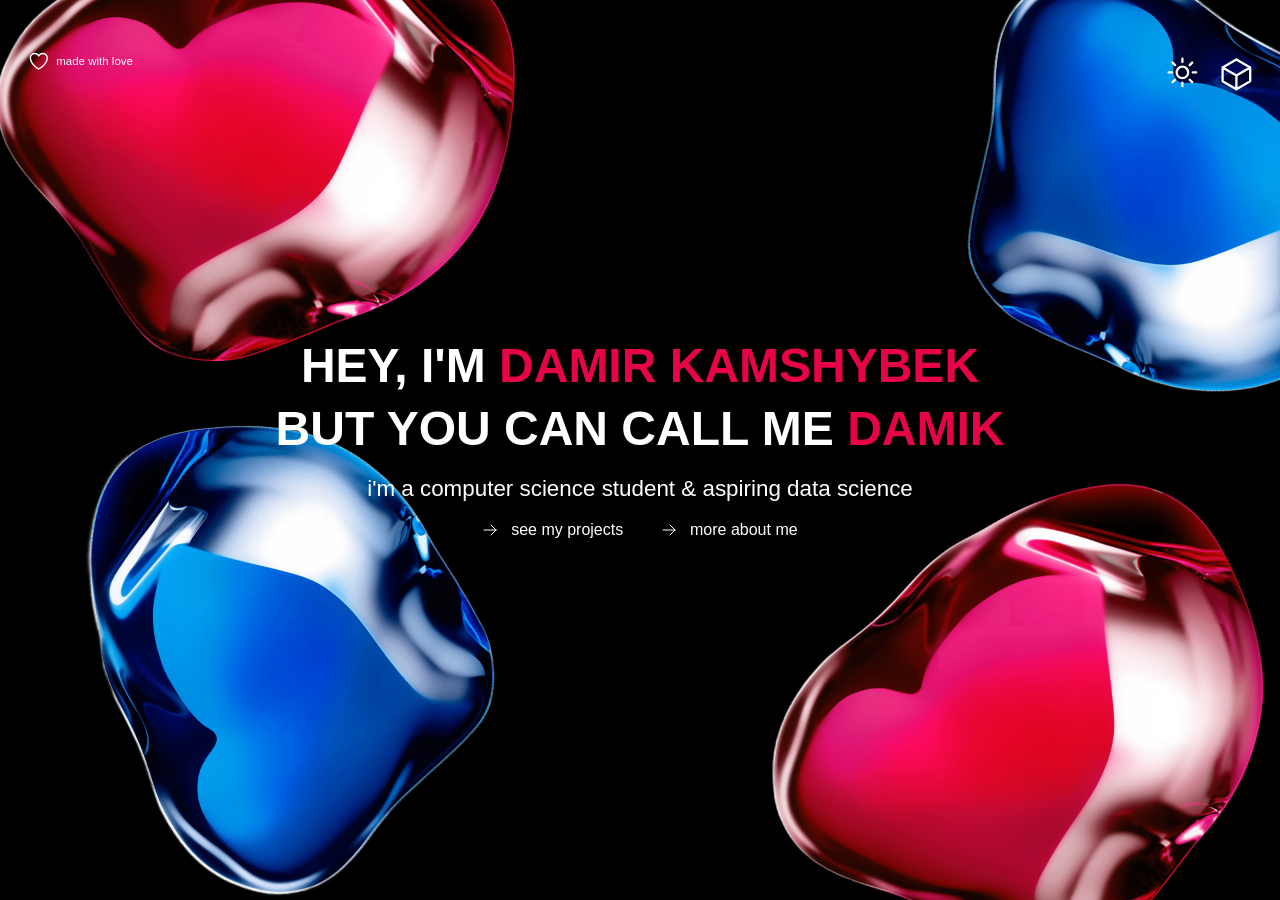
==== commit 245d4da8: "All done!" ====
--- a/index.html
+++ b/index.html
@@ -25,7 +25,7 @@
         <div class="back">
             <div class="moon1">
                 <svg xmlns="http://www.w3.org/2000/svg" fill="none" viewBox="0 0 24 24" stroke-width="1.5" stroke="currentColor" class="cm">
-                    <path stroke-linecap="round" stroke-linejoin="round" d="M21.752 15.002A9.72 9.72 0 0 1 18 15.75c-5.385 0-9.75-4.365-9.75-9.75 0-1.33.266-2.597.748-3.752A9.753 9.753 0 0 0 3 11.25C3 16.635 7.365 21 12.75 21a9.753 9.753 0 0 0 9.002-5.998Z" />
+                    <path stroke-linecap="round" stroke-linejoin="round" d="M12 3v2.25m6.364.386-1.591 1.591M21 12h-2.25m-.386 6.364-1.591-1.591M12 18.75V21m-4.773-4.227-1.591 1.591M5.25 12H3m4.227-4.773L5.636 5.636M15.75 12a3.75 3.75 0 1 1-7.5 0 3.75 3.75 0 0 1 7.5 0Z" />
                 </svg>
             </div>
             <a href="home.html" class="cube1">
--- a/style.css
+++ b/style.css
@@ -1,50 +1,59 @@
-/* =========================================
-   1. БАЗОВЫЕ НАСТРОЙКИ (GLOBAL)
-   ========================================= */
 html, body {
     height: 100%;
     margin: 0;
     padding: 0;
-    /* Важно: border-box помогает с размерами */
     box-sizing: border-box;
     font-family: Arial, sans-serif;
     color: #ffffff;
     background-color: black;
-    /* Скрываем горизонтальный скролл глобально */
-    overflow-x: hidden; 
-}
-
-/* Сброс для всех элементов, чтобы паддинги не ломали ширину */
+    overflow-x: hidden;
+}
+
 *, *::before, *::after {
     box-sizing: border-box;
 }
 
-/* Анимации появления */
+svg {
+    max-width: 100%;
+    height: auto;
+}
+
+a {
+    text-decoration: none;
+    color: inherit;
+    cursor: pointer;
+}
+
 @keyframes fadeIn {
-    0% {
-        opacity: 0;
-    }
-    100% {
-        opacity: 1;
-    }
+    0% { opacity: 0; }
+    100% { opacity: 1; }
 }
 
 @keyframes fadeOut {
-    from {
-        opacity: 1;
-    }
-    to {
-        opacity: 0;
-    }
+    from { opacity: 1; }
+    to { opacity: 0; }
+}
+
+@keyframes curtainReveal {
+    0% { opacity: 1; }
+    100% { opacity: 0; }
+}
+
+@keyframes curtainCover {
+    0% { opacity: 0; }
+    100% { opacity: 1; }
+}
+
+@keyframes spinText {
+    from { transform: rotate(0deg); }
+    to { transform: rotate(360deg); }
 }
 
 body::after {
     content: '';
     position: fixed;
-    top: 0;
-    left: 0;
-    width: 100%;
-    height: 100%;
+    top: 0; left: 0;
+    width: 100%; height: 100%;
     background-color: black;
     z-index: 9999;
     pointer-events: none;
@@ -55,29 +64,6 @@
     animation: curtainCover 0.4s ease-in-out forwards;
 }
 
-@keyframes curtainReveal {
-    0% {
-        opacity: 1;
-    }
-    100% {
-        opacity: 0;
-    }
-}
-
-@keyframes curtainCover {
-    0% {
-        opacity: 0;
-    }
-    100% {
-        opacity: 1;
-    }
-}
-
-/* =========================================
-   2. ДЕКОРАЦИИ И ФОН (DESKTOP)
-   ========================================= */
-
-/* Кнопка "Made with love" */
 .made {
     position: absolute;
     top: clamp(10px, 6vw, 50px);
@@ -85,35 +71,27 @@
     z-index: 100;
     display: flex;
     align-items: center;
-    font-family: 'Impact';
+    font-family: 'Impact', sans-serif;
     font-size: clamp(10px, 0.9vw, 22px);
     gap: 5px;
 }
+
 .love {
     width: 2vw;
     height: 2.5vh;
 }
 
-/* Кнопка "Назад" (Кубик) */
 .back {
     position: absolute;
     top: 6vh;
-    right: 2vw;
-    z-index: 1000;
+    right: 2vw; 
+    z-index: 10000; 
     display: flex;
     gap: 1.3vw;
     align-items: center;
 }
 
-/* Иконки SVG (защита от гигантизма) */
-svg {
-    max-width: 100%;
-    height: auto;
-}
-
-.cm,
-.cm-def,
-.cm-hover {
+.cm, .cm-def, .cm-hover {
     width: 2.3em;
     height: 2.3em;
 }
@@ -127,103 +105,18 @@
 
 .cube1 svg {
     position: absolute;
-    top: 0;
-    left: 0;
+    top: 0; left: 0;
     transition: opacity 0.3s ease;
 }
 
-.cube1 .cm-hover {
-    opacity: 0;
-}
-
-.cube1:hover .cm-def {
-    opacity: 0;
-}
-
-.cube1:hover .cm-hover {
-    opacity: 1;
-}
+.cube1 .cm-hover { opacity: 0; }
+.cube1:hover .cm-def { opacity: 0; }
+.cube1:hover .cm-hover { opacity: 1; }
 
 .moon1 {
     transform: scaleX(-1);
 }
 
-/* Фоновые картинки */
-.image {
-    position: fixed; /* Фикс, чтобы не дергались при скролле */
-    top: 0;
-    left: 0;
-    width: 100%;
-    height: 100%;
-    z-index: -1;
-    pointer-events: none;
-}
-
-.image img {
-    opacity: 0.5;
-    position: absolute;
-    transition: opacity 0.3s ease-in-out;
-}
-
-/* Координаты для десктопа (твои оригинальные) */
-.img1 {
-    top: -9vh;
-    left: 71vw;
-    width: clamp(200px, 40vw, 600px);
-}
-
-.img2 {
-    top: 45vh;
-    left: 2vw;
-    width: clamp(200px, 40vw, 600px);
-}
-
-.img3 {
-    top: 51vh;
-    left: 60vw;
-    width: clamp(200px, 40vw, 600px);
-}
-
-.img4 {
-    top: -15vh;
-    right: 60vw;
-    width: clamp(200px, 40vw, 600px);
-}
-
-.hero-section {
-    position: relative;
-    width: 100%;
-    height: 100%;
-    overflow: hidden;
-}
-
-.hero-section::before {
-    content: "";
-    position: absolute;
-    inset: 0;
-    background-image: url('red1.jpg');
-    background-size: cover;
-    background-position: center;
-    opacity: 0.5;
-    z-index: -1;
-}
-
-/* Фотография (Me) - Десктоп позиция */
-.me {
-    position: fixed;
-    top: 0;
-    right: 0;
-    z-index: 1;
-}
-
-.me img {
-    width: clamp(300px, 40vw, 650px);
-    height: clamp(400px, 45vw, 800px);
-    object-fit: cover;
-    border-radius: 0 0 0 clamp(20px, 2vw, 40px);
-}
-
-/* Виджет музыки */
 .music-widget {
     position: fixed;
     top: 5vh;
@@ -258,17 +151,8 @@
     height: 110%;
     animation: spinText 15s linear infinite;
     fill: #ffffff;
-    font-family: 'Open Sans';
+    font-family: 'Open Sans', sans-serif;
     z-index: 2;
-}
-
-@keyframes spinText {
-    from {
-        transform: rotate(0deg);
-    }
-    to {
-        transform: rotate(360deg);
-    }
 }
 
 .music-widget:hover .music-text {
@@ -276,11 +160,74 @@
     fill: #e60346;
 }
 
-/* =========================================
-   3. КОНТЕНТ БЛОКИ (DESKTOP LAYOUT)
-   ========================================= */
-
-/* Главный текст (Home) */
+.hero-section {
+    position: relative;
+    width: 100%;
+    min-height: 100%;
+    overflow: hidden;
+    z-index: 100;
+}
+
+.hero-section::before {
+    content: "";
+    position: fixed;
+    inset: 0;
+    background-image: url('red2.png');
+    background-size: contain;
+    background-repeat: no-repeat;
+    background-position: center;
+    opacity: 0.5;
+    z-index: -1;
+    pointer-events: none;
+}
+
+.image {
+    position: fixed;
+    top: 0; left: 0;
+    width: 100%; height: 100%;
+    z-index: -1;
+    pointer-events: none;
+}
+
+.image img {
+    opacity: 1;
+    position: absolute;
+    transition: opacity 0.3s ease-in-out;
+}
+
+.img1 { top: -9vh; left: 71vw; width: clamp(200px, 40vw, 600px); }
+.img2 { top: 45vh; left: 2vw; width: clamp(200px, 40vw, 600px); }
+.img3 { top: 51vh; left: 60vw; width: clamp(200px, 40vw, 600px); }
+.img4 { top: -15vh; right: 60vw; width: clamp(200px, 40vw, 600px); }
+
+.me {
+    position: fixed;
+    top: 0; right: 0;
+    z-index: 100;
+}
+
+.me img {
+    width: clamp(300px, 40vw, 650px);
+    height: clamp(400px, 45vw, 800px);
+    object-fit: cover;
+    border-radius: 0 0 0 clamp(20px, 2vw, 40px);
+}
+
+.home-page .center-image-container {
+    position: fixed;    
+    top: 50%; left: 50%;
+    transform: translate(-50%, -50%);
+    height: auto; width: auto;
+    z-index: 100;      
+}
+
+.center-img {
+    max-width: 90%; 
+    max-height: 80vh; 
+    height: auto; width: auto;
+    will-change: transform;   
+}
+
 .maintext1 {
     position: relative;
     display: flex;
@@ -296,25 +243,28 @@
     color: #ffffff;
     font-size: clamp(24px, 5vw, 48px);
     line-height: 1.3;
-    font-family: 'Impact';
+    font-family: 'Impact', sans-serif;
     z-index: 1;
 }
 
-/* Эффект волны под именем */
-.one,
-.two {
+.student {
+    color: #ffffff;
+    font-family: 'Open Sans', sans-serif;
+    font-size: 140%;
+    margin-top: -1rem;
+    z-index: 1;
+}
+
+.one, .two {
     color: #e60346;
     position: relative;
 }
 
-.one:after,
-.two:after {
+.one:after, .two:after {
     content: '';
     position: absolute;
-    bottom: -20px;
-    left: 0;
-    width: 100%;
-    height: 28px;
+    bottom: -20px; left: 0;
+    width: 100%; height: 28px;
     background-image: url("data:image/svg+xml,%3Csvg xmlns='http://www.w3.org/2000/svg' viewBox='0 0 10 4'%3E%3Cpath fill='none' stroke='%23e60346' stroke-width='1.5' d='M-1,2 Q1.5,0 4,2 T9,2 T11.5,0 14,2'/%3E%3C/svg%3E");
     background-size: 40px 20px;
     background-repeat: repeat-x;
@@ -323,20 +273,10 @@
     transform-origin: left;
 }
 
-.one:hover:after,
-.two:hover:after {
+.one:hover:after, .two:hover:after {
     transform: scaleX(1);
 }
 
-.student {
-    color: #ffffff;
-    font-family: 'Open Sans';
-    font-size: 140%;
-    margin-top: -1rem;
-    z-index: 1;
-}
-
-/* Кнопки меню (Home) */
 .wrap {
     display: flex;
     justify-content: center;
@@ -348,8 +288,7 @@
     z-index: 1;
 }
 
-.link,
-.links2 {
+.link, .links2 {
     color: #fff;
     white-space: nowrap;
     margin: 1.4vh;
@@ -361,41 +300,48 @@
     margin: 0vh 1px;
 }
 
-.icon {
+.icon, .iconinst {
     width: 1em;
     height: 1em;
     vertical-align: middle;
     margin-right: 0.3em;
 }
 
+.underline-anim, .link, .links2, .icon-text-group {
+    width: fit-content; 
+    display: flex;
+    align-items: center;
+    gap: 0.5em;
+    position: relative; 
+    cursor: pointer;
+    text-decoration: none;
+    color: #fff;
+    white-space: nowrap;
+}
+
 .underline-anim::after, .link:after, .links2:after {
     content: '';
-    position: absolute;
-    bottom: -0.4vh;
-    left: 0;
-    width: 100%;
-    height: 0.3vh;
+    position: absolute; 
+    bottom: -0.4vh; left: 0;
+    width: 100%; height: 0.3vh;
     background-color: #e60346;
     transform: scaleX(0);
+    transform-origin: left;
     transition: transform 0.3s ease-in-out;
-    transform-origin: left;
-}
-
-.link:hover:after,
-.links2:hover:after,
-.underline-anim:hover::after {
+}
+
+.link:hover:after, .links2:hover:after, .underline-anim:hover::after {
     transform: scaleX(1);
 }
 
-.icon-text-group {
-    display: flex;
-    align-items: center;
-    gap: 0.5em;
-    text-decoration: none;
-    color: #fff;
-}
-
-/* Навигация (Home - список ссылок справа) */
+.homeinst {
+    position: absolute;
+    top: 37.4vh;
+    display: flex;
+    gap: 1vw;
+    z-index: 10;
+}
+
 #maintext2 {
     position: relative;
     top: 30vh;
@@ -408,8 +354,8 @@
 
 #maintext2 .nav-link {
     position: relative;
-    display: inline-block; /* ширина = текст */
-    font-family: 'Impact';
+    display: inline-block;
+    font-family: 'Impact', sans-serif;
     font-size: clamp(24px, 3vw, 100px);
     text-transform: uppercase;
     color: #fff;
@@ -421,8 +367,7 @@
 #maintext2 .nav-link::before {
     content: "";
     position: absolute;
-    left: -12px;
-    top: -8px;
+    left: -12px; top: -8px;
     height: calc(100% + 16px);
     width: calc(100% + 24px); 
     border-radius: 24px;
@@ -437,72 +382,32 @@
     transform: scaleX(1);
 }
 
-.iconinst {
-    width: 1em;
-    height: 1em;
-    vertical-align: middle;
-    margin-right: 0.3em;
-}
-
-/* HOME IMG */
-.home-page .center-image-container {
-  position: fixed;    
-  top: 50%;
-  left: 50%;
-  transform: translate(-50%, -50%);
-  height: auto;     
-  width: auto;
-  z-index: 100;      
-}
-
-.center-img {
-  max-width: 90%; 
-  max-height: 80vh; 
-  height: auto;
-  width: auto;
-  will-change: transform;   
-}
-
-/* Instagram (Home) */
-.homeinst {
-    position: absolute;
-    top: 37.4vh;
-    
-    display: flex;
-    gap: 1vw;
-    z-index: 10;
-}
-
-/* About Page Content */
 .about-flow-container {
     position: absolute;
-    top: 25vh;
-    left: 20vh;
+    top: 25vh; left: 20vh;
     z-index: 100;
     max-width: 1000px;
 }
 
 .about-head {
-    font-family: 'Impact';
+    font-family: 'Impact', sans-serif;
     font-size: clamp(24px, 5vw, 48px);
     margin-bottom: 10px;
 }
 
 .about-m {
-    font-family: 'Open Sans';
+    font-family: 'Open Sans', sans-serif;
     font-size: clamp(14px, 1.5vw, 20px);
     max-width: 900px;
     line-height: 1.5;
 }
 
 .about-line {
-    width: 55vw;
-    height: 4px;
+    width: 55vw; height: 4px;
     background-color: #ffffff;
     margin-bottom: 20px;
 }
 
-/* Contact */
 .contact-row {
     display: flex;
     align-items: center;
@@ -512,12 +417,11 @@
 }
 
 .mail {
-    font-family: 'lalezar';
+    font-family: 'lalezar', sans-serif;
     font-size: clamp(20px, 4vw, 36px);
     margin: 0;
 }
 
-/* Work Page */
 .work-wrapper {
     position: relative;
     width: 100%;
@@ -525,7 +429,7 @@
     overflow: hidden;
     z-index: 10;
     left: 65vw;
-    top: 18.5vh; /* Десктопная позиция */
+    top: 18.5vh;
 }
 
 .work-preview {
@@ -540,15 +444,14 @@
 }
 
 .work-header {
-    font-family: 'Impact';
+    font-family: 'Impact', sans-serif;
     font-size: clamp(32px, 4vw, 60px);
     letter-spacing: 1px;
 }
 
 .work-list {
     list-style: none;
-    padding: 0;
-    margin: 0;
+    padding: 0; margin: 0;
 }
 
 .work-item {
@@ -561,7 +464,7 @@
 }
 
 .work-link {
-    font-family: 'Impact';
+    font-family: 'Impact', sans-serif;
     font-size: clamp(32px, 2vw, 48px);
     color: #ffffff;
     text-decoration: none;
@@ -570,109 +473,185 @@
     font-style: italic;
 }
 
-.work-link:hover,
-.work-link.active:hover {
+.work-link:hover, .work-link.active:hover {
     color: #e60346;
     padding-left: 15px;
 }
 
-.work-link.active {
-    font-style: normal;
-}
-
-.work-link.disabled {
-    opacity: 0.5;
-    cursor: default;
-}
-
-/* =================================================================
-   🔥 АДАПТИВ (ТВОЯ ЗОНА КОНТРОЛЯ)
-   Здесь мы превращаем жесткий сайт в гибкий
-   ================================================================= */
-
-/* --- ПЛАНШЕТЫ И НОУТБУКИ (меньше 1024px) --- */
+.work-link.active { font-style: normal; }
+.work-link.disabled { opacity: 0.5; cursor: default; }
+
+body.light-theme {
+    background-color: #f4f4f4; 
+    color: #111111;            
+}
+
+html:has(body.light-theme) {
+    background-color: #f4f4f4 !important;
+}
+
+body.light-theme .hero-section::before {
+    background-image: url('red2.png') !important;
+    filter: none !important; 
+    mix-blend-mode: normal !important; 
+    display: block !important;
+    opacity: 0.8;
+    z-index: -100;
+}
+
+body.light-theme .image img,
+body.light-theme .center-img {
+    filter: none;
+    mix-blend-mode: normal;
+    opacity: 1;
+}
+
+body.light-theme .hey,
+body.light-theme .student,
+body.light-theme .about-m,
+body.light-theme .mail,
+body.light-theme .work-link,
+body.light-theme .nav-link, 
+body.light-theme .made,
+body.light-theme a {
+    color: #111111 !important;
+}
+
+body.light-theme svg {
+    stroke: #111111;
+    fill: none;
+}
+
+body.light-theme .love, 
+body.light-theme .music-text {
+    fill: #111111;
+    stroke: #111111;
+}
+
+body.light-theme .work-item,
+body.light-theme .about-line {
+    border-color: #000000;
+    opacity: 1;
+}
+
+body.light-theme .one,
+body.light-theme .two {
+    color: #e60346;
+}
+
+body.light-theme #maintext2 .nav-link::before {
+    background-color: #e60346; 
+}
+
+body.light-theme #maintext2 .nav-link:hover {
+    color: #ffffff !important;
+}
+
 @media (max-width: 1024px) {
-    /* 1. Сбрасываем жесткие координаты у главных блоков */
     .about-flow-container,
     .work-wrapper,
     #maintext2,
-    .homeinst,
-    .me {
-        position: relative !important; /* Возвращаем в поток */
+    .me,
+    .homeinst {
+        position: relative !important;
         top: auto !important;
         left: auto !important;
         right: auto !important;
         bottom: auto !important;
         transform: none !important;
-        margin: 0 auto; /* Центрируем */
+        margin: 0 auto; 
         width: 100% !important;
-        max-width: 90%; /* Чтобы не прилипало к краям */
-    }
-
-    /* 2. Разрешаем прокрутку вниз */
-    html,
-    body {
+        max-width: 100%;
+    }
+
+    html, body {
         height: auto;
         min-height: 100%;
-        overflow-y: auto; /* Включаем скролл */
-    }
-
-    /* 3. Адаптация WORK */
+        overflow-y: auto;
+    }
+
     .work-wrapper {
         display: flex;
         flex-direction: column;
         align-items: center;
-        padding: 50px 0;
-        background: black;
+        padding: 50px 20px;
+        background: transparent;
+        position: relative !important;
+        left: auto !important;
+        top: auto !important;
+        transform: none !important;
+        width: 100% !important;
+        height: auto !important;
+        overflow: visible !important;
     }
 
     .work-preview {
-        display: none; /* Скрываем картинку, оставляем меню */
-    }
-
-    /* 4. Адаптация ABOUT */
+        display: none;
+    }
+
+    .work-menu {
+        width: 100%;
+        max-width: 800px;
+        text-align: center;
+    }
+
+    .work-list {
+        text-align: left;
+        max-width: 600px;
+        margin: 0 auto;
+    }
+
+    .work-page .hero-section {
+        position: relative !important;
+        min-height: 100vh !important;
+        height: auto !important;
+        overflow: visible !important;
+        display: flex !important;
+        flex-direction: column !important;
+        justify-content: center !important;
+        align-items: center !important;
+        padding: 100px 20px 50px 20px !important;
+    }
+
     .about-flow-container {
-        padding-top: 80px; /* Отступ от шапки */
+        padding-top: 80px;
     }
 
     .about-line {
         width: 100%;
     }
 
-    /* 5. Адаптация ГЛАВНОЙ НАВИГАЦИИ */
     #maintext2 {
-        align-items: center;
-        text-align: center;
-        padding: 50px 0;
-    }
-
-    /* 6. Адаптация ФОТО */
+        align-items: self-start;
+        text-align: left;
+        padding: 290px 0 0 20px;
+        z-index: 10000;
+        width: 100%;
+        min-width: 100%;
+    }
+
     .me {
-        order: -1; /* Поднимаем фото наверх */
+        order: -1;
         display: flex;
         justify-content: center;
         margin-top: 20px;
     }
 
     .me img {
-        width: 80%; /* Размер фото на планшете */
+        width: 80%;
         height: auto;
         border-radius: 20px;
     }
 }
 
-/* --- МОБИЛЬНЫЕ ТЕЛЕФОНЫ (меньше 768px) --- */
-@media (max-width: 767px) {
-    /* ТУТ ТЫ МОЖЕШЬ МЕНЯТЬ ЦИФРЫ ПОД СЕБЯ */
-
-    /* Уменьшаем отступы по краям */
+@media (max-width: 768px) {
     .maintext1,
     .work-wrapper,
     .about-flow-container {
         padding-left: 15px;
         padding-right: 15px;
     }
-    
+
     #maintext2 {
         display: flex;
         flex-direction: column;
@@ -680,11 +659,8 @@
         gap: 20px;
         padding-top: 35vh;
     }
-    /* Контакты */
+    
     .homeinst {
-        position: relative;
-        top: auto;
-        left: auto;
         flex-direction: column;
         align-items: flex-start;    
         margin: 0;
@@ -700,83 +676,111 @@
         margin-left: 40px;
     }
     
-    /* Декор по углам */
-    .made {
-        top: 15px;
-        left: 15px;
-    }
-
-    .back {
-        top: 15px;
-        right: 15px;
-    }
-
-    /* Шрифты (Корректируй тут!) */
-    .hey {
-        font-size: 32px;
-    }
-
-    .student {
-        font-size: 16px;
-        margin-top: 1px;
-    }
-
-    .work-link {
-        font-size: 36px;
-    }
-
-    .about-m {
-        font-size: 16px;
-        text-align: left;
-    }
-
-    /* Навигация (Home) в столбик */
+    .made { top: 15px; left: 15px; }
+    .back { top: 15px; right: 15px; }
+
+    .hey { font-size: 32px; }
+    .student { font-size: 16px; margin-top: 1px; }
+    .work-link { font-size: 36px; }
+    .about-m { font-size: 16px; text-align: left; }
+
     .wrap {
         flex-direction: column;
         gap: 0px;
     }
 
-    /* Скрываем сложные декорации фона на телефоне */
     .image .img1, 
     .image .img4 { 
         display: block;
         position: absolute; 
-        
-        /* 🔥 НУЛЕВЫЕ ПАРАМЕТРЫ: Убираем ВСЕ, что может сдвинуть вправо */
-        right: auto !important; /* Отменяем любые правые привязки */
+        right: auto !important; 
         margin-left: 0 !important;
         margin-right: 0 !important;
-        
-        /* 1. ГАРАНТИЯ ЦЕНТРИРОВАНИЯ */
         left: 50%; 
         transform: translateX(-50%); 
-        
-        /* 2. Размер и внешний вид (без изменений) */
         width: 180px; 
         max-width: 50vw; 
         height: auto;
-        opacity: 0.6;
-    }
-
-    /* Координаты для ВЕРХНЕЙ картинки */
-    .image .img1 {
-        top: 5%; 
-        bottom: auto;
-    }
-
-    /* Координаты для НИЖНЕЙ картинки */
-    .image .img4 {
-        top: auto;
-        bottom: 5%; 
-    }
-    /* Виджет музыки вниз */
+        opacity: 1;
+    }
+
+    .image .img1 { top: 5%; bottom: auto; }
+    .image .img2 { top: 17%; bottom: auto; }
+    .image .img4 { top: auto; bottom: 5%; left: 5%; }
+
     .music-widget {
         position: fixed;
-        top: auto;
-        bottom: 20px;
-        left: auto;
-        right: 20px;
-        width: 80px;
-        height: 80px;
+        top: auto; bottom: 20px;
+        left: auto; right: 20px;
+        width: 80px; height: 80px;
+    }
+
+    .hero-section::before {
+        background-size: 100% auto !important; 
+        background-position: center center !important; 
+        background-repeat: no-repeat !important; 
+        position: fixed !important;
+        inset: 0 !important;
+    }
+
+    .me { z-index: 100 !important; }
+
+    .contact-page .hero-section {
+        display: flex;
+        flex-direction: column;
+        justify-content: center; 
+        align-items: center;      
+        min-height: 100vh;      
+    }
+
+    .contact-page .about-flow-container {
+        padding-top: 0 !important; 
+        margin: 0 !important;       
+        top: auto !important;
+        left: auto !important;
+        transform: none !important;
+        display: flex;
+        flex-direction: column;
+        align-items: flex-start;
+        text-align: left;
+        width: 100%;
+    }
+
+    .contact-page .about-line {
+        margin: 0 auto 20px 0;
+    }
+
+    .contact-page .contact-row {
+        justify-content: flex-start;
+        width: 100%;
+    }
+
+    .work-page .hero-section {
+        position: relative !important;
+        height: 100vh !important; 
+        min-height: 100vh !important;
+        overflow: hidden !important;
+    }
+
+    .work-page .work-wrapper {
+        position: absolute !important;
+        top: 50% !important;
+        left: 50% !important;
+        transform: translate(-50%, -50%) !important;
+        height: auto !important;
+        width: 100% !important;
+        margin: 0 !important;
+        padding: 0 !important;
+        background: transparent !important;
+        display: flex !important;
+        flex-direction: column !important;
+        align-items: center !important;
+        justify-content: center !important;
+        z-index: 102 !important;
+    }
+
+    .work-page .work-menu {
+        width: 100%;
+        text-align: center;
     }
 }
